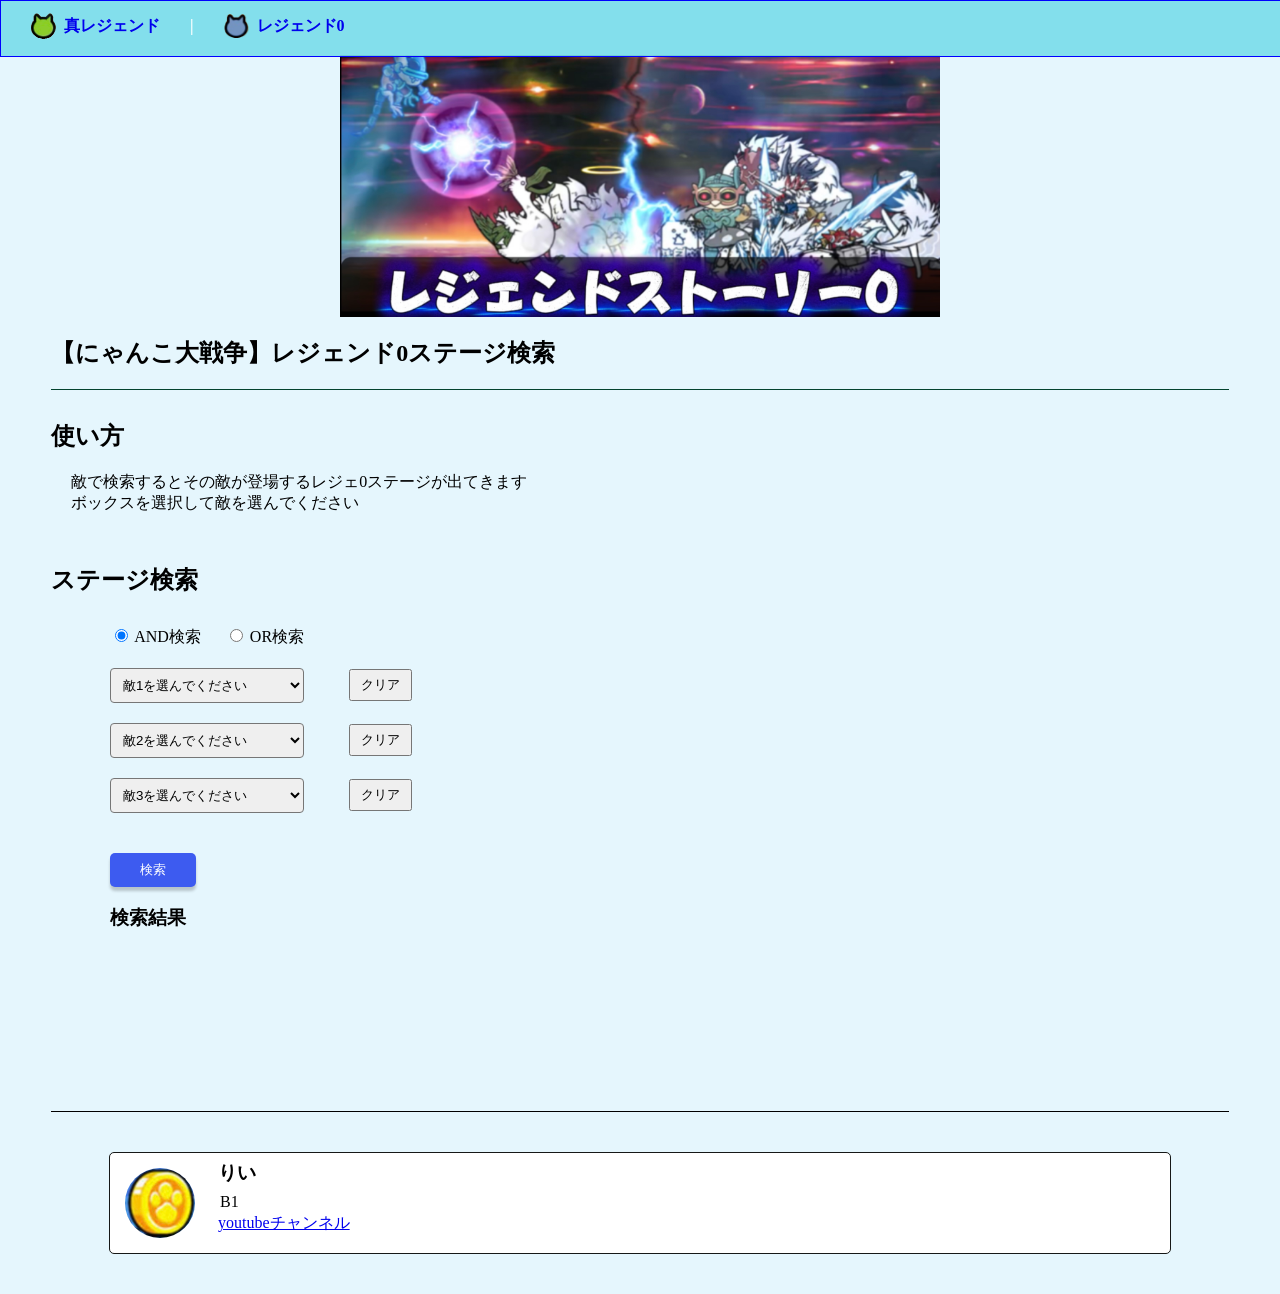
==== newlegend_zero.html @ 9b4ebc51 "ファイルの追加，変更０レジェの実装" ====
<!DOCTYPE html>
<html>
   <head>
        <!-- Google tag (gtag.js) -->
     <script async src="https://www.googletagmanager.com/gtag/js?id=G-Q8SY7FXWPS"></script>
     <script>
         window.dataLayer = window.dataLayer || [];
         function gtag(){dataLayer.push(arguments);}
          gtag('js', new Date());

          gtag('config', 'G-Q8SY7FXWPS');
     </script>

       <meta charset="UTF-8">
       <meta name="description" content="【にゃんこ大戦争】敵を入力することでその敵が登場するレジェンドストーリー０のステージを検索できる検索ツールです．">
       <title> 【にゃんこ大戦争】 レジェンドストーリー0 ステージ検索 </title>
       <link rel="stylesheet" href="battlecats.css"> 
       <link rel="icon" href="images/channels.jpg">
       <meta property="og:site_name" content="にゃんこ大戦争 レジェンド0 ステージ検索">
       <script type="application/ld+json">
        {
        "@context":"https://schema.org",
        "@type":"WebSite",
        "name":"にゃんこ大戦争 レジェンド0ステージ検索",
        "url":"https://ishload.github.io/battlecats-search/"
        }
      </script>
       <meta name="viewport" content="width=device-width, initial-scale=1.0">
   </head>



 <body class="background2">
    <header>
        <nav>
            <a href="uncannylegends.html">
                <img src="images/uncannylegends.PNG" class="head-icon">
                <span>真レジェンド</span>
            </a>
            

            <p>|</p>

              <a href="newlegend_zero.html">
                 <img src="images/newlegend_zero.PNG" class="head-icon">
                 <span>レジェンド0</span>
              </a>
        </nav>
     </header>



     <section>
         <img src="images/newlegend_zero-head.JPG" class="picture" alt="レジェンドストーリー0">
    
         <h1>【にゃんこ大戦争】レジェンド0ステージ検索</h1>
         <div class="usage">
             <h2>使い方</h2>
             <p>敵で検索するとその敵が登場するレジェ0ステージが出てきます<br>
              ボックスを選択して敵を選んでください</p>
         </div> 
     </section>



     <main>
         <h2>ステージ検索</h2>
         <div class="stage">
           <div class="search-mode">
             <label>
                 <input type="radio" name="searchMode" value="AND" checked>
                 AND検索
             </label>
         
             <label>
                 <input type="radio" name="searchMode" value="OR">
                 OR検索
             </label>
           </div>
  

           <div class="search">
             <div>
                 <select class="box" id="searchbox1">
                     <option value="">敵1を選んでください</option>
                 </select>
                 <button type="button" class="clearbutton">クリア</button>
             </div>
     
             <div>
                 <select class="box" id="searchbox2">
                      <option value="">敵2を選んでください</option>
                 </select>
                 <button type="button" class="clearbutton">クリア</button>
             </div>
 
             <div>
                 <select class="box" id="searchbox3">
                     <option value="">敵3を選んでください</option>
                 </select>
                 <button type="button" class="clearbutton">クリア</button>
             </div>
         </div>
  

         <button type="button" id="searchButton" class="index">検索</button>
 

         <h3>検索結果</h3>
         <div id="result">
         </div>
     </main>
 


     <aside class="introduce">
         <div class="person">
             <img src="images/channels.jpg" class="icon" alt="youtubeアイコン">
             <div class="person-body">
                 <h3>りい</h3>
                  <p>B1</p>
                  <a href="https://www.youtube.com/channel/UCEph2XcxnlbkuN02s8-E-xw">
                      youtubeチャンネル
                  </a>
            </div>
         </div>
     </aside>



     <script src="newlegend_zero-data.js"></script>
     <script src="battlecats.js"></script>
 </body>
</html>
---- battlecats.css ----
@charset "UTF-8";

.background1{
    background-color: rgb(236, 249, 236);
    margin:0px;
}

.background2{
    background-color: rgb(229, 246, 253);
    margin:0px;
}

section,main,aside{
    margin:0 auto;
    width:92%;
}

header{
    width:100%;
    margin-top:0;
    height:55px;
    z-index:10;
    position:fixed;
    font-size:bold;
    color:white;
    background-color: rgba(120, 221, 234, 0.9);
    border:1px solid blue;
}

.head-icon{
    width:25px;
}

nav{
    display:flex;
}

nav a{
    margin-left:30px;
    gap:8px;
    display:flex;
    align-items:center;
    text-decoration:none;
    font-weight:bold;
}

nav a:hover{
    transition:0.3s;
    opacity:0.6;
}

nav a:visited{
    color:white;
}

nav p{
    font-weight:bold;
    color:white;
    margin-left:30px;
}

h1{
    border-bottom: 1px solid hsl(161, 89%, 14%);
    padding-bottom: 20px;
}

section{
    padding-top:55px;
}

.picture{
    display:block;
    margin:0 auto;
    max-width:600px;
    height:auto;
    width:100%;
}

.usage{
    margin-top: 30px;
    margin-bottom: 50px;
}

.usage p{
    margin-left:20px;
}

.stage{
    margin-left:5%;
    margin-top:30px;
    margin-bottom:20px;
}

.search > div{
    display: flex;
    gap:25px;
    align-items:center;
    width:170px;
    margin-bottom:20px;
}

.box{
    padding: 8px;
    border-radius: 4px;
}

.index{
    margin-top:20px;
    background-color: hsl(230, 86%, 59%);
    color: #fff;
    border: none;
    padding: 8px 30px;
    cursor: pointer;
    border-radius: 5px;
    box-shadow: 0px 4px 3px rgba(0, 0, 0, 0.2);
}

.index:hover{
    background-color: hsl(230, 80%, 40%);
}

button:active{
    position: relative;
    top: 2px;
}

.clearbutton{
    width:80px;
    padding:5px 10px;
    margin-left:20px;
    white-space:nowrap;
}

.introduce{
    border-top:1px solid black;
    margin-top:180px;
}

.person{
    border: 1px solid hsl(150, 4%, 9%);
    border-radius: 5px;
    margin:40px auto;
    width:90%;
    display: flex;
    background:#fff;
}

.person-body{
    margin-left:8px;
}

aside p{
    margin:2px;
}

aside h3{
    margin:7px 0 ;
}

.icon{
    border-radius: 50%;
    margin: 15px;
    width: 70px;
    height: 70px;
    flex-shrink:0;
    object-fit: cover;
}

.result{
    margin-top: 30px;
    max-width:700px;
    padding: 20px;
    border: 1px solid hsl(150, 4%, 9%);
    border-radius: 5px;
    background:#fff;
}

.chapter-number{
    font-size: 19px;
    margin-bottom: 10px;
    font-weight: bold;
}

.stage-number{
    font-size: 18px;
    font-weight: bold;
    margin-bottom: 10px;
}

.enemieslist{
    border-top:1px solid black;
}

.result-stage{
    margin-bottom:10px;
}

.search-mode{
    margin-bottom:20px;
}

label{
    margin-right:20px;
}

.selected-enemy{
    color:red;
    font-weight:bold;
}

.energy{
    float:right;
    margin-right:10px;
}

@media(max-width:600px){
    .result{
        margin:30px auto 0;
    }
}

@media(max-width:500px){
    .energy{
        float:none;
        margin:0 auto;
    }
}
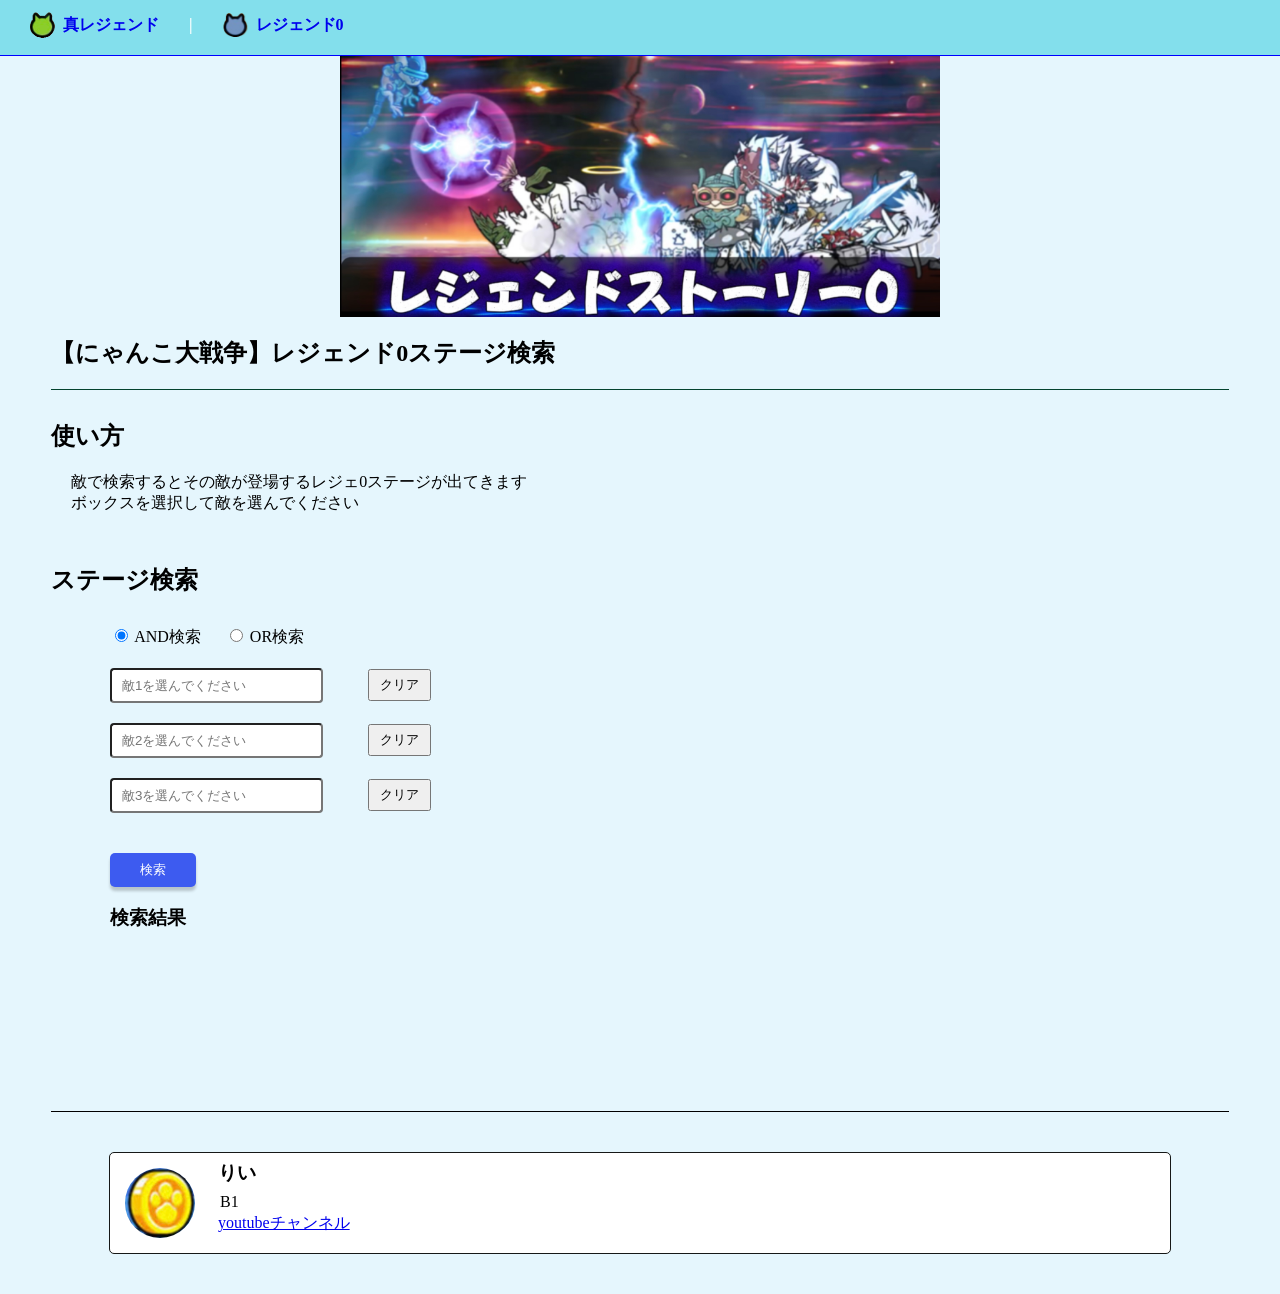
==== commit 29bf68ef: "入力機能の追加" ====
--- a/newlegend_zero.html
+++ b/newlegend_zero.html
@@ -15,7 +15,7 @@
        <meta name="description" content="【にゃんこ大戦争】敵を入力することでその敵が登場するレジェンドストーリー０のステージを検索できる検索ツールです．">
        <title> 【にゃんこ大戦争】 レジェンドストーリー0 ステージ検索 </title>
        <link rel="stylesheet" href="battlecats.css"> 
-       <link rel="icon" href="images/channels.jpg">
+       <link rel="icon" href="images/newlegend_zero.PNG">
        <meta property="og:site_name" content="にゃんこ大戦争 レジェンド0 ステージ検索">
        <script type="application/ld+json">
         {
@@ -33,7 +33,7 @@
  <body class="background2">
     <header>
         <nav>
-            <a href="uncannylegends.html">
+            <a href="index.html">
                 <img src="images/uncannylegends.PNG" class="head-icon">
                 <span>真レジェンド</span>
             </a>
@@ -81,25 +81,22 @@
 
            <div class="search">
              <div>
-                 <select class="box" id="searchbox1">
-                     <option value="">敵1を選んでください</option>
-                 </select>
+                 <input class="box" id="searchbox1" placeholder="敵1を選んでください" list="enemyList">
                  <button type="button" class="clearbutton">クリア</button>
              </div>
      
              <div>
-                 <select class="box" id="searchbox2">
-                      <option value="">敵2を選んでください</option>
-                 </select>
+                 <input class="box" id="searchbox2" placeholder="敵2を選んでください" list="enemyList">
                  <button type="button" class="clearbutton">クリア</button>
              </div>
  
              <div>
-                 <select class="box" id="searchbox3">
-                     <option value="">敵3を選んでください</option>
-                 </select>
+                 <input class="box" id="searchbox3" placeholder="敵3を選んでください" list="enemyList">
                  <button type="button" class="clearbutton">クリア</button>
              </div>
+
+             <datalist id="enemyList">
+             </datalist>
          </div>
   
 
--- a/battlecats.css
+++ b/battlecats.css
@@ -24,7 +24,7 @@
     font-size:bold;
     color:white;
     background-color: rgba(120, 221, 234, 0.9);
-    border:1px solid blue;
+    border-bottom:1px solid blue;
 }
 
 .head-icon{
@@ -100,7 +100,7 @@
 }
 
 .box{
-    padding: 8px;
+    padding: 8px 30px 8px 10px;
     border-radius: 4px;
 }
 
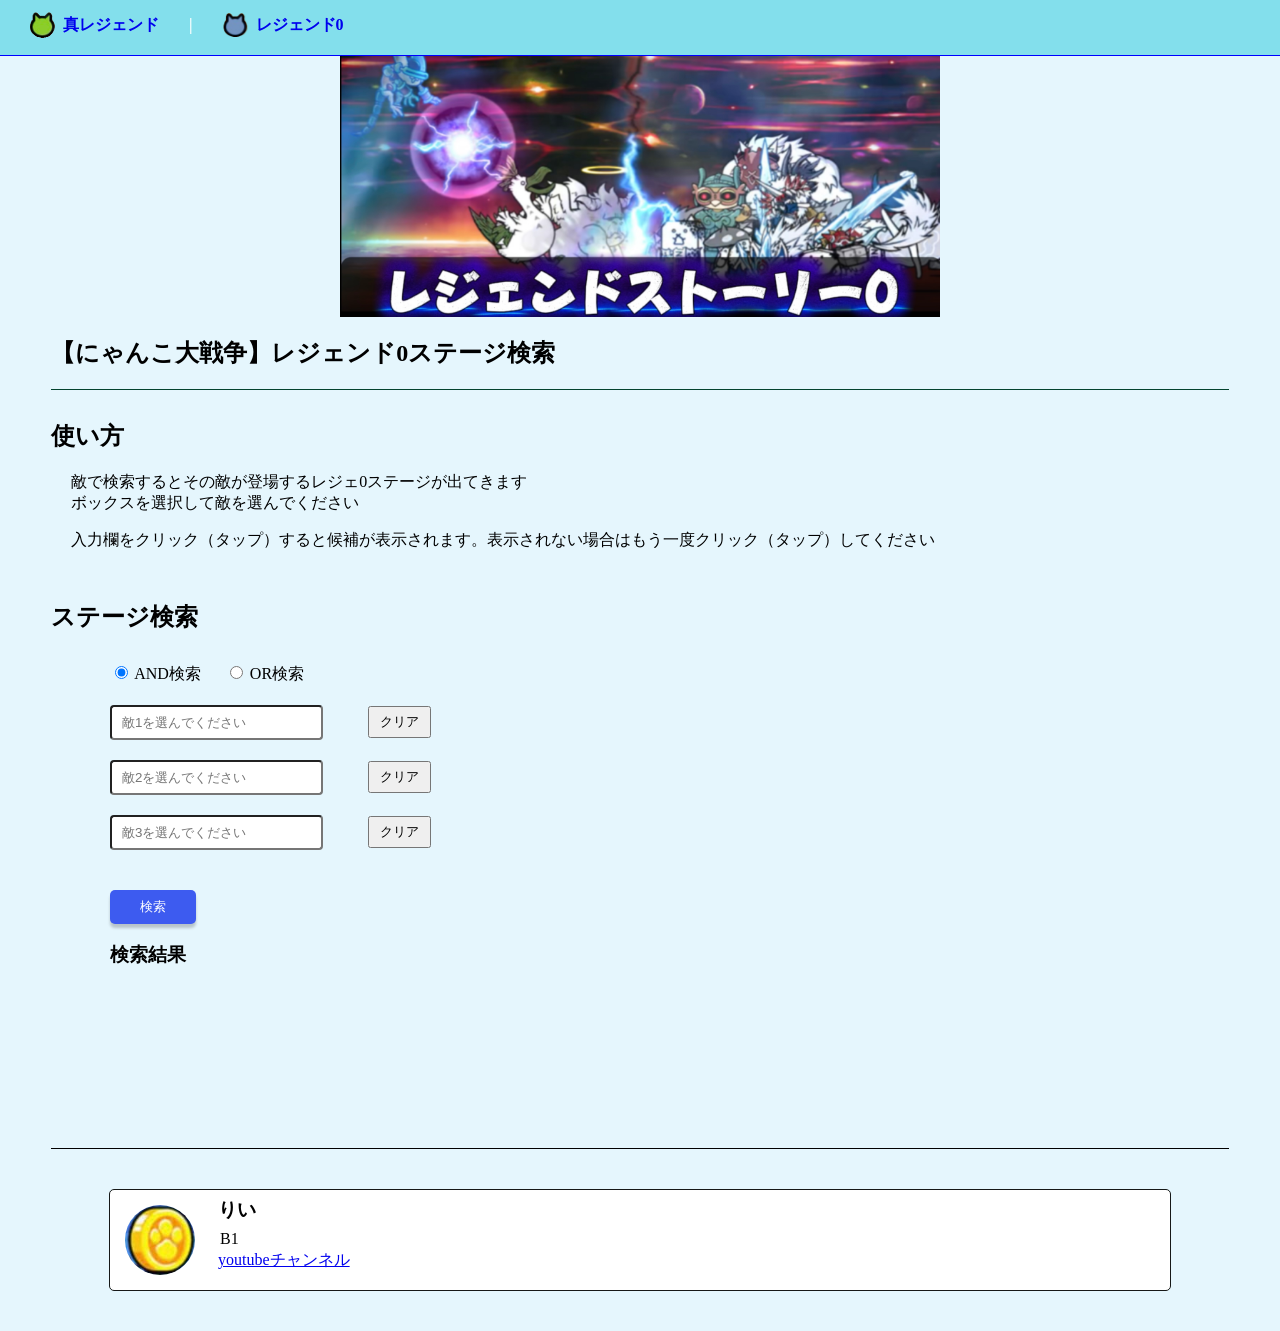
==== commit 1293138d: "35章の追加" ====
--- a/newlegend_zero.html
+++ b/newlegend_zero.html
@@ -58,6 +58,7 @@
              <h2>使い方</h2>
              <p>敵で検索するとその敵が登場するレジェ0ステージが出てきます<br>
               ボックスを選択して敵を選んでください</p>
+              <p>入力欄をクリック（タップ）すると候補が表示されます。表示されない場合はもう一度クリック（タップ）してください</p>
          </div> 
      </section>
 
